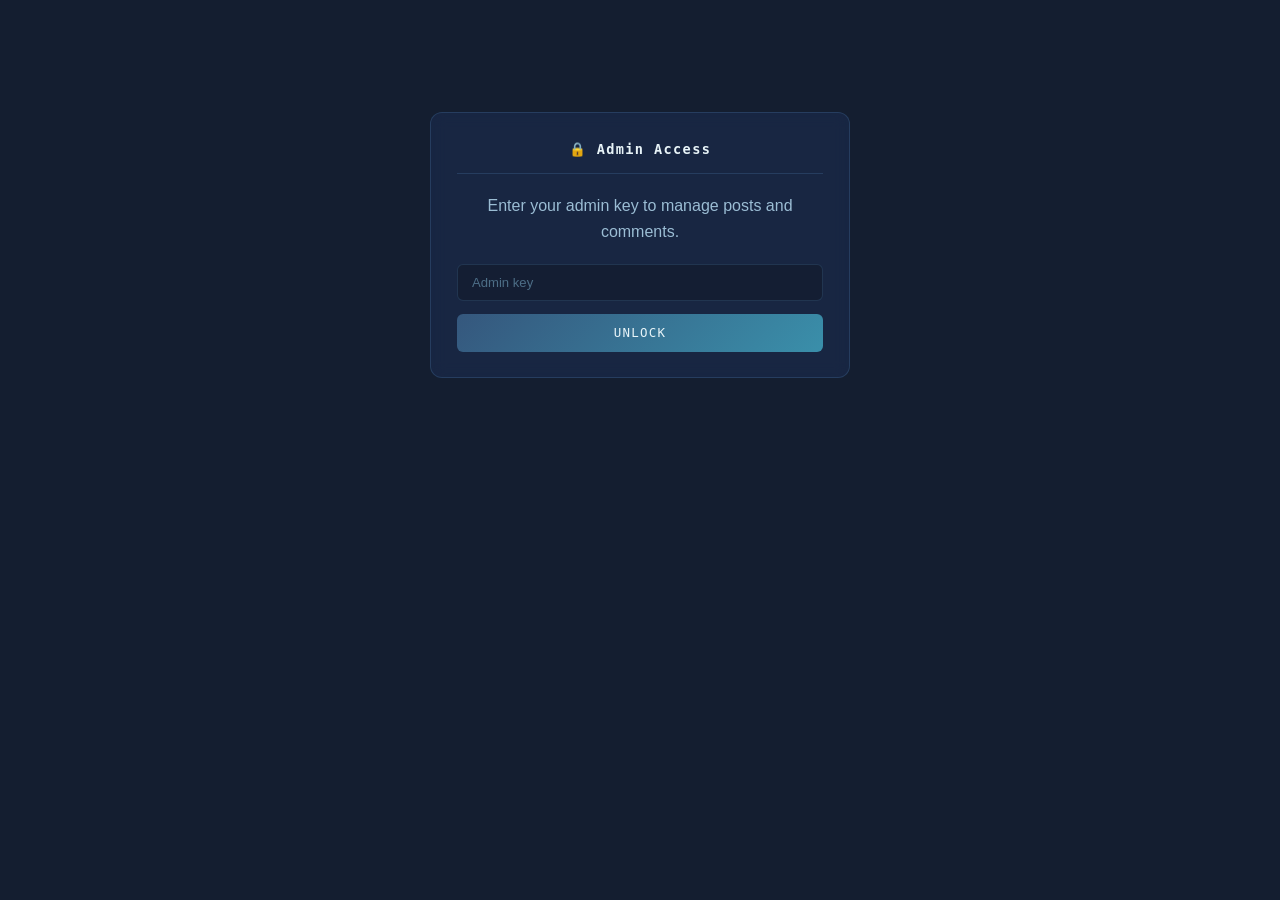
==== admin.html @ 02343861 "Create admin.html" ====
<!DOCTYPE html>
<html lang="en">
<head>
<meta charset="UTF-8"/>
<meta name="viewport" content="width=device-width, initial-scale=1.0"/>
<title>Admin — Moderation</title>
<meta name="robots" content="noindex, nofollow"/>
<link rel="stylesheet" href="style.css"/>
<style>
  body {
    background: var(--navy-deep);
    min-height: 100vh;
    font-family: var(--font-body);
    color: var(--white-pure);
  }
  .admin-wrap { max-width: 760px; margin: 0 auto; padding: 3rem 1.5rem; }
  .admin-gate { max-width: 420px; margin: 4rem auto; text-align: center; }
  .admin-gate p { color: var(--white-dim); }
  .admin-header {
    display: flex;
    justify-content: space-between;
    align-items: center;
    margin-bottom: 2rem;
    flex-wrap: wrap;
    gap: 1rem;
  }
  .admin-header h2 {
    font-family: var(--font-display);
    font-size: 1.6rem;
    color: var(--white-pure);
  }
  .admin-section-title {
    font-family: var(--font-mono);
    font-size: 0.78rem;
    letter-spacing: 0.1em;
    text-transform: uppercase;
    color: var(--cyan-soft);
    margin: 2rem 0 1rem;
  }
  .admin-item { display: flex; justify-content: space-between; align-items: flex-start; gap: 1rem; }
  .admin-item > div:first-child { flex: 1; min-width: 0; }
  .delete-btn {
    background: rgba(239, 68, 68, 0.15);
    border: 1px solid rgba(239, 68, 68, 0.4);
    color: #ef4444;
    font-family: var(--font-mono);
    font-size: 0.7rem;
    padding: 0.45rem 0.9rem;
    border-radius: 6px;
    cursor: pointer;
    white-space: nowrap;
    transition: background 0.2s;
  }
  .delete-btn:hover { background: rgba(239, 68, 68, 0.3); }
  .logout-link {
    font-family: var(--font-mono);
    font-size: 0.72rem;
    color: var(--cyan-soft);
    cursor: pointer;
    text-decoration: underline;
  }
  .logout-link:hover { color: var(--cyan-glow); }
  .empty-state { color: var(--white-ghost); font-family: var(--font-mono); font-size: 0.85rem; }
  .admin-comment-context {
    display: block;
    margin-top: 0.4rem;
    font-family: var(--font-mono);
    font-size: 0.7rem;
    color: var(--white-ghost);
  }
</style>
</head>
<body>

<div class="admin-wrap">

  <!-- GATE -->
  <div id="admin-gate" class="admin-gate comments-panel">
    <h3>🔒 Admin Access</h3>
    <p style="margin-bottom: 1.2rem;">Enter your admin key to manage posts and comments.</p>
    <div class="form-row">
      <input type="password" id="gate-key-input" placeholder="Admin key"/>
    </div>
    <button class="btn-submit" onclick="unlock()">Unlock</button>
  </div>

  <!-- PANEL (hidden until unlocked) -->
  <div id="admin-panel" style="display:none;">
    <div class="admin-header">
      <h2>Moderation</h2>
      <span class="logout-link" onclick="logout()">Log out</span>
    </div>

    <p class="admin-section-title">// posts (<span id="post-count">0</span>)</p>
    <div id="admin-posts-list"></div>

    <p class="admin-section-title">// recent comments (<span id="comment-count">0</span>)</p>
    <div id="admin-comments-list"></div>
  </div>

</div>

<script>
// ⚠️ Keep this in sync with the COMMENTS_API_URL in index.html
const COMMENTS_API_URL = 'https://comments-api2.onrender.com';

function getKey() { return localStorage.getItem('admin_key') || ''; }

function escapeHtml(str) {
  const div = document.createElement('div');
  div.textContent = str;
  return div.innerHTML;
}

function formatDate(iso) {
  return new Date(iso).toLocaleDateString('en-US', { month: 'short', day: 'numeric', year: 'numeric' });
}

async function unlock() {
  const key = document.getElementById('gate-key-input').value;
  if (!key) return;
  try {
    // Validation trick: id 0 never exists (ids start at 1), so this call either
    // confirms the key (200) or rejects it (401) without deleting anything real.
    const res = await fetch(`${COMMENTS_API_URL}/api/comments/0`, {
      method: 'DELETE',
      headers: { 'x-admin-key': key },
    });
    if (res.status === 401) {
      alert('Wrong admin key.');
      return;
    }
    localStorage.setItem('admin_key', key);
    showPanel();
  } catch (err) {
    console.error(err);
    alert('Could not reach the API. Check your connection and try again.');
  }
}

function logout() {
  localStorage.removeItem('admin_key');
  document.getElementById('admin-panel').style.display = 'none';
  document.getElementById('admin-gate').style.display = 'block';
  document.getElementById('gate-key-input').value = '';
}

function showPanel() {
  document.getElementById('admin-gate').style.display = 'none';
  document.getElementById('admin-panel').style.display = 'block';
  loadAdminPosts();
  loadAdminComments();
}

async function loadAdminPosts() {
  const list = document.getElementById('admin-posts-list');
  try {
    const res = await fetch(`${COMMENTS_API_URL}/api/posts`);
    const posts = await res.json();
    document.getElementById('post-count').textContent = posts.length;
    list.innerHTML = '';
    if (posts.length === 0) {
      list.innerHTML = '<p class="empty-state">No posts yet.</p>';
      return;
    }
    posts.forEach(post => {
      const card = document.createElement('div');
      card.className = 'blog-post-card';
      card.innerHTML = `
        <div class="admin-item">
          <div>
            <div class="blog-post-header">
              <div class="blog-category">${escapeHtml(post.category)}</div>
              <h3>${escapeHtml(post.title)}</h3>
            </div>
            <p>${escapeHtml(post.summary)}</p>
            <span class="blog-meta">${formatDate(post.created_at)} · ${post.read_time_minutes} min read · 💬 ${post.comment_count} comments</span>
          </div>
          <button class="delete-btn">Delete</button>
        </div>
      `;
      card.querySelector('.delete-btn').addEventListener('click', () => deletePost(post.id, post.title));
      list.appendChild(card);
    });
  } catch (err) {
    console.error(err);
    list.innerHTML = '<p class="empty-state">Failed to load posts.</p>';
  }
}

async function deletePost(id, title) {
  if (!confirm(`Delete the post "${title}"? This also deletes its comments. This can't be undone.`)) return;
  try {
    const res = await fetch(`${COMMENTS_API_URL}/api/posts/${id}`, {
      method: 'DELETE',
      headers: { 'x-admin-key': getKey() },
    });
    if (!res.ok) throw new Error('Failed');
    loadAdminPosts();
    loadAdminComments();
  } catch (err) {
    console.error(err);
    alert('Failed to delete post.');
  }
}

async function loadAdminComments() {
  const list = document.getElementById('admin-comments-list');
  try {
    const [commentsRes, postsRes] = await Promise.all([
      fetch(`${COMMENTS_API_URL}/api/comments`),
      fetch(`${COMMENTS_API_URL}/api/posts`),
    ]);
    const comments = await commentsRes.json();
    const posts = await postsRes.json();
    const postTitleById = {};
    posts.forEach(p => { postTitleById[p.id] = p.title; });

    document.getElementById('comment-count').textContent = comments.length;
    list.innerHTML = '';
    if (comments.length === 0) {
      list.innerHTML = '<p class="empty-state">No comments yet.</p>';
      return;
    }
    comments.forEach(c => {
      const initials = c.name.split(' ').map(w => w[0]).join('').slice(0, 2).toUpperCase();
      const context = c.post_id
        ? `on "${escapeHtml(postTitleById[c.post_id] || 'a deleted post')}"`
        : '(general comment)';
      const item = document.createElement('div');
      item.className = 'comment-item';
      item.innerHTML = `
        <div class="admin-item">
          <div>
            <div class="comment-author">
              <div class="comment-avatar">${escapeHtml(initials)}</div>
              <span class="comment-name">${escapeHtml(c.name)}</span>
              <span class="comment-date">${formatDate(c.created_at)}</span>
            </div>
            <p class="comment-text">${escapeHtml(c.text)}</p>
            <span class="admin-comment-context">${context}</span>
          </div>
          <button class="delete-btn">Delete</button>
        </div>
      `;
      item.querySelector('.delete-btn').addEventListener('click', () => deleteComment(c.id));
      list.appendChild(item);
    });
  } catch (err) {
    console.error(err);
    list.innerHTML = '<p class="empty-state">Failed to load comments.</p>';
  }
}

async function deleteComment(id) {
  if (!confirm("Delete this comment? This can't be undone.")) return;
  try {
    const res = await fetch(`${COMMENTS_API_URL}/api/comments/${id}`, {
      method: 'DELETE',
      headers: { 'x-admin-key': getKey() },
    });
    if (!res.ok) throw new Error('Failed');
    loadAdminComments();
    loadAdminPosts(); // refresh comment counts shown on post cards
  } catch (err) {
    console.error(err);
    alert('Failed to delete comment.');
  }
}

// Skip the gate if we already have a key stored from last time
if (getKey()) {
  showPanel();
}
</script>

</body>
</html>
---- style.css ----
/* ═══════════════════════════════════════════
   TOKENS — Navy Mirage
═══════════════════════════════════════════ */
:root {
  --navy-deep:    #141E30;
  --navy-mid:     #1a2a4a;
  --navy-steel:   #35577D;
  --navy-light:   #4a6d96;
  --cyan-glow:    #0FF0FC;
  --cyan-soft:    #7EC8E3;
  --cyan-dim:     #3a8faa;
  --white-pure:   #E8F4F8;
  --white-dim:    #9bbdd4;
  --white-ghost:  #4d6e87;
  --glass-bg:     rgba(20, 30, 48, 0.72);
  --glass-border: rgba(14, 240, 252, 0.18);
  --card-bg:      rgba(26, 42, 74, 0.7);
  --card-border:  rgba(53, 87, 125, 0.5);
  --font-display: 'Orbitron', monospace;
  --font-body:    'Inter', sans-serif;
  --font-mono:    'JetBrains Mono', monospace;
}

*, *::before, *::after { box-sizing: border-box; margin: 0; padding: 0; }

html { scroll-behavior: smooth; }

body {
  background: var(--navy-deep);
  color: var(--white-pure);
  font-family: var(--font-body);
  font-size: 16px;
  line-height: 1.6;
  overflow-x: hidden;
}

/* ═══════════════════════════════════════════
   SCROLLBAR
═══════════════════════════════════════════ */
::-webkit-scrollbar { width: 6px; }
::-webkit-scrollbar-track { background: var(--navy-deep); }
::-webkit-scrollbar-thumb { background: var(--navy-steel); border-radius: 3px; }
::-webkit-scrollbar-thumb:hover { background: var(--cyan-dim); }

/* ═══════════════════════════════════════════
   NAVIGATION
═══════════════════════════════════════════ */
nav {
  position: fixed;
  top: 0; left: 0; right: 0;
  z-index: 1000;
  padding: 0 2rem;
  height: 64px;
  display: flex;
  align-items: center;
  justify-content: space-between;
  background: var(--glass-bg);
  backdrop-filter: blur(16px);
  -webkit-backdrop-filter: blur(16px);
  border-bottom: 1px solid var(--glass-border);
  transition: background 0.3s;
}

.nav-logo {
  font-family: var(--font-display);
  font-size: 1rem;
  font-weight: 700;
  color: var(--cyan-glow);
  text-decoration: none;
  letter-spacing: 0.15em;
  text-shadow: 0 0 18px rgba(15,240,252,0.5);
}

.nav-logo span { color: var(--white-pure); }

.nav-links {
  display: flex;
  gap: 2rem;
  list-style: none;
}

.nav-links a {
  font-family: var(--font-mono);
  font-size: 0.78rem;
  color: var(--white-dim);
  text-decoration: none;
  letter-spacing: 0.1em;
  text-transform: uppercase;
  transition: color 0.2s;
  position: relative;
}

.nav-links a::after {
  content: '';
  position: absolute;
  bottom: -4px; left: 0;
  width: 0; height: 1px;
  background: var(--cyan-glow);
  transition: width 0.3s;
}

.nav-links a:hover { color: var(--cyan-glow); }
.nav-links a:hover::after { width: 100%; }

.nav-cta {
  font-family: var(--font-mono);
  font-size: 0.75rem;
  padding: 0.45rem 1.2rem;
  border: 1px solid var(--cyan-glow);
  color: var(--cyan-glow);
  background: transparent;
  border-radius: 4px;
  cursor: pointer;
  text-decoration: none;
  letter-spacing: 0.1em;
  transition: background 0.2s, box-shadow 0.2s;
}

.nav-cta:hover {
  background: rgba(15,240,252,0.1);
  box-shadow: 0 0 20px rgba(15,240,252,0.25);
}

.nav-hamburger {
  display: none;
  flex-direction: column;
  gap: 5px;
  cursor: pointer;
  background: none;
  border: none;
  padding: 4px;
}
.nav-hamburger span {
  display: block; width: 24px; height: 2px;
  background: var(--white-pure); border-radius: 2px;
  transition: 0.3s;
}

/* ═══════════════════════════════════════════
   HERO
═══════════════════════════════════════════ */
#hero {
  min-height: 100vh;
  display: flex;
  align-items: center;
  justify-content: center;
  position: relative;
  overflow: hidden;
  padding: 80px 2rem 2rem;
}

/* Radar sweep — the signature element */
.radar-canvas {
  position: absolute;
  inset: 0;
  pointer-events: none;
  opacity: 0.22;
}

/* Grid overlay */
.hero-grid {
  position: absolute;
  inset: 0;
  background-image:
    linear-gradient(rgba(15,240,252,0.04) 1px, transparent 1px),
    linear-gradient(90deg, rgba(15,240,252,0.04) 1px, transparent 1px);
  background-size: 60px 60px;
  pointer-events: none;
}

/* Gradient fade from bottom */
.hero-fade {
  position: absolute;
  bottom: 0; left: 0; right: 0;
  height: 180px;
  background: linear-gradient(transparent, var(--navy-deep));
  pointer-events: none;
}

.hero-content {
  position: relative;
  z-index: 2;
  max-width: 800px;
  text-align: center;
}

.hero-eyebrow {
  font-family: var(--font-mono);
  font-size: 0.78rem;
  letter-spacing: 0.25em;
  color: var(--cyan-glow);
  text-transform: uppercase;
  margin-bottom: 1.2rem;
  opacity: 0;
  animation: fadeUp 0.8s 0.3s forwards;
}

.hero-eyebrow::before {
  content: '> ';
  opacity: 0.5;
}

.hero-name {
  font-family: var(--font-display);
  font-size: clamp(2.4rem, 6vw, 4.5rem);
  font-weight: 900;
  line-height: 1.05;
  color: var(--white-pure);
  margin-bottom: 0.5rem;
  opacity: 0;
  animation: fadeUp 0.8s 0.5s forwards;
}

.hero-name .highlight {
  background: linear-gradient(135deg, var(--cyan-glow), var(--cyan-soft));
  -webkit-background-clip: text;
  -webkit-text-fill-color: transparent;
  background-clip: text;
  filter: drop-shadow(0 0 20px rgba(15,240,252,0.4));
}

.hero-title {
  font-family: var(--font-mono);
  font-size: clamp(0.9rem, 2vw, 1.1rem);
  color: var(--white-dim);
  margin-bottom: 2rem;
  min-height: 2em;
  opacity: 0;
  animation: fadeUp 0.8s 0.7s forwards;
}

.cursor {
  display: inline-block;
  width: 2px;
  height: 1.1em;
  background: var(--cyan-glow);
  margin-left: 2px;
  vertical-align: middle;
  animation: blink 1s infinite;
}

.hero-desc {
  font-size: 1.05rem;
  color: var(--white-dim);
  line-height: 1.75;
  max-width: 580px;
  margin: 0 auto 2.5rem;
  opacity: 0;
  animation: fadeUp 0.8s 0.9s forwards;
}

.hero-buttons {
  display: flex;
  gap: 1rem;
  justify-content: center;
  flex-wrap: wrap;
  opacity: 0;
  animation: fadeUp 0.8s 1.1s forwards;
}

.btn-primary {
  font-family: var(--font-mono);
  font-size: 0.82rem;
  letter-spacing: 0.1em;
  padding: 0.8rem 2rem;
  background: linear-gradient(135deg, var(--navy-steel), var(--cyan-dim));
  color: var(--white-pure);
  border: none;
  border-radius: 4px;
  cursor: pointer;
  text-decoration: none;
  text-transform: uppercase;
  transition: transform 0.2s, box-shadow 0.2s;
  box-shadow: 0 0 0 1px rgba(15,240,252,0.3), 0 4px 24px rgba(0,0,0,0.4);
}

.btn-primary:hover {
  transform: translateY(-2px);
  box-shadow: 0 0 24px rgba(15,240,252,0.3), 0 8px 32px rgba(0,0,0,0.5);
}

.btn-secondary {
  font-family: var(--font-mono);
  font-size: 0.82rem;
  letter-spacing: 0.1em;
  padding: 0.8rem 2rem;
  background: transparent;
  color: var(--cyan-glow);
  border: 1px solid rgba(15,240,252,0.4);
  border-radius: 4px;
  cursor: pointer;
  text-decoration: none;
  text-transform: uppercase;
  transition: transform 0.2s, background 0.2s, box-shadow 0.2s;
}

.btn-secondary:hover {
  transform: translateY(-2px);
  background: rgba(15,240,252,0.08);
  box-shadow: 0 0 20px rgba(15,240,252,0.2);
}

/* Status indicators */
.hero-status {
  display: flex;
  gap: 2rem;
  justify-content: center;
  margin-top: 3rem;
  flex-wrap: wrap;
  opacity: 0;
  animation: fadeUp 0.8s 1.3s forwards;
}

.status-item {
  display: flex;
  align-items: center;
  gap: 0.5rem;
  font-family: var(--font-mono);
  font-size: 0.72rem;
  color: var(--white-dim);
  letter-spacing: 0.05em;
}

.status-dot {
  width: 8px; height: 8px;
  border-radius: 50%;
  background: #22c55e;
  box-shadow: 0 0 8px #22c55e;
  animation: pulse-green 2s infinite;
}

/* ═══════════════════════════════════════════
   SHARED SECTION STYLES
═══════════════════════════════════════════ */
section {
  padding: 6rem 2rem;
  max-width: 1100px;
  margin: 0 auto;
}

.section-label {
  font-family: var(--font-mono);
  font-size: 0.72rem;
  letter-spacing: 0.25em;
  color: var(--cyan-glow);
  text-transform: uppercase;
  margin-bottom: 0.5rem;
}

.section-title {
  font-family: var(--font-display);
  font-size: clamp(1.6rem, 4vw, 2.4rem);
  font-weight: 700;
  color: var(--white-pure);
  margin-bottom: 1rem;
  line-height: 1.2;
}

.section-line {
  width: 60px; height: 2px;
  background: linear-gradient(90deg, var(--cyan-glow), transparent);
  margin-bottom: 2.5rem;
}

/* Full-width stripe sections */
.section-stripe {
  background: linear-gradient(180deg, var(--navy-deep) 0%, var(--navy-mid) 50%, var(--navy-deep) 100%);
  padding: 6rem 0;
}

.section-stripe > .inner {
  max-width: 1100px;
  margin: 0 auto;
  padding: 0 2rem;
}

/* Reveal animation */
.reveal {
  opacity: 0;
  transform: translateY(30px);
  transition: opacity 0.7s ease, transform 0.7s ease;
}
.reveal.visible {
  opacity: 1;
  transform: translateY(0);
}

/* ═══════════════════════════════════════════
   ABOUT
═══════════════════════════════════════════ */
#about .about-grid {
  display: grid;
  grid-template-columns: 1fr 1.6fr;
  gap: 4rem;
  align-items: start;
}

.about-visual {
  position: relative;
}

.about-avatar {
  width: 100%;
  aspect-ratio: 1;
  border-radius: 12px;
  background: linear-gradient(135deg, var(--navy-mid), var(--navy-steel));
  border: 1px solid var(--glass-border);
  display: flex;
  align-items: center;
  justify-content: center;
  font-size: 5rem;
  color: var(--cyan-soft);
  position: relative;
  overflow: hidden;
}

.about-avatar::before {
  content: '';
  position: absolute;
  inset: -1px;
  border-radius: 12px;
  background: linear-gradient(135deg, rgba(15,240,252,0.3), transparent, rgba(53,87,125,0.4));
  pointer-events: none;
}

.about-corner {
  position: absolute;
  width: 20px; height: 20px;
  border-color: var(--cyan-glow);
  border-style: solid;
  opacity: 0.6;
}
.about-corner.tl { top: -6px; left: -6px; border-width: 2px 0 0 2px; }
.about-corner.tr { top: -6px; right: -6px; border-width: 2px 2px 0 0; }
.about-corner.bl { bottom: -6px; left: -6px; border-width: 0 0 2px 2px; }
.about-corner.br { bottom: -6px; right: -6px; border-width: 0 2px 2px 0; }

.about-stats {
  display: grid;
  grid-template-columns: 1fr 1fr;
  gap: 1rem;
  margin-top: 1.5rem;
}

.stat-box {
  background: var(--card-bg);
  border: 1px solid var(--card-border);
  border-radius: 8px;
  padding: 1rem;
  text-align: center;
  backdrop-filter: blur(8px);
}

.stat-number {
  font-family: var(--font-display);
  font-size: 1.8rem;
  font-weight: 700;
  color: var(--cyan-glow);
  line-height: 1;
}

.stat-label {
  font-size: 0.72rem;
  color: var(--white-dim);
  margin-top: 0.3rem;
  letter-spacing: 0.05em;
}

.about-text p {
  color: var(--white-dim);
  margin-bottom: 1.2rem;
  line-height: 1.8;
}

.about-tags {
  display: flex;
  flex-wrap: wrap;
  gap: 0.5rem;
  margin-top: 1.5rem;
}

.tag {
  font-family: var(--font-mono);
  font-size: 0.72rem;
  padding: 0.35rem 0.8rem;
  background: rgba(53,87,125,0.3);
  border: 1px solid rgba(53,87,125,0.5);
  border-radius: 4px;
  color: var(--cyan-soft);
  letter-spacing: 0.05em;
}

/* ═══════════════════════════════════════════
   SKILLS
═══════════════════════════════════════════ */
#skills {
  padding: 6rem 2rem;
}

.skills-categories {
  display: grid;
  grid-template-columns: repeat(auto-fit, minmax(280px, 1fr));
  gap: 1.5rem;
}

.skill-category {
  background: var(--card-bg);
  border: 1px solid var(--card-border);
  border-radius: 12px;
  padding: 1.8rem;
  backdrop-filter: blur(8px);
  transition: border-color 0.3s, transform 0.3s;
}

.skill-category:hover {
  border-color: rgba(15,240,252,0.35);
  transform: translateY(-3px);
}

.skill-cat-icon {
  font-size: 1.8rem;
  margin-bottom: 0.8rem;
}

.skill-cat-name {
  font-family: var(--font-display);
  font-size: 0.85rem;
  color: var(--cyan-soft);
  letter-spacing: 0.1em;
  margin-bottom: 1.2rem;
  text-transform: uppercase;
}

.skill-bar-row {
  margin-bottom: 0.9rem;
}

.skill-bar-label {
  display: flex;
  justify-content: space-between;
  font-size: 0.78rem;
  color: var(--white-dim);
  margin-bottom: 0.35rem;
  font-family: var(--font-mono);
}

.skill-bar-track {
  height: 4px;
  background: rgba(53,87,125,0.3);
  border-radius: 2px;
  overflow: hidden;
}

.skill-bar-fill {
  height: 100%;
  border-radius: 2px;
  background: linear-gradient(90deg, var(--navy-steel), var(--cyan-glow));
  width: 0;
  transition: width 1.2s cubic-bezier(0.4, 0, 0.2, 1);
  box-shadow: 0 0 8px rgba(15,240,252,0.4);
}

/* ═══════════════════════════════════════════
   CERTIFICATIONS
═══════════════════════════════════════════ */
#certifications {
  padding: 6rem 2rem;
}

.cert-grid {
  display: grid;
  grid-template-columns: repeat(auto-fit, minmax(260px, 1fr));
  gap: 1.5rem;
}

.cert-card {
  background: var(--card-bg);
  border: 1px solid var(--card-border);
  border-radius: 12px;
  padding: 1.8rem;
  display: flex;
  gap: 1rem;
  align-items: flex-start;
  backdrop-filter: blur(8px);
  transition: border-color 0.3s, transform 0.3s, box-shadow 0.3s;
  position: relative;
  overflow: hidden;
}

.cert-card::before {
  content: '';
  position: absolute;
  top: 0; left: 0; right: 0;
  height: 2px;
  background: linear-gradient(90deg, var(--navy-steel), var(--cyan-glow), var(--navy-steel));
  opacity: 0;
  transition: opacity 0.3s;
}

.cert-card:hover {
  border-color: rgba(15,240,252,0.3);
  transform: translateY(-3px);
  box-shadow: 0 12px 40px rgba(0,0,0,0.4);
}

.cert-card:hover::before { opacity: 1; }

.cert-badge {
  width: 48px; height: 48px;
  border-radius: 8px;
  background: linear-gradient(135deg, var(--navy-steel), var(--navy-mid));
  border: 1px solid var(--glass-border);
  display: flex;
  align-items: center;
  justify-content: center;
  font-size: 1.4rem;
  flex-shrink: 0;
}

.cert-info h4 {
  font-family: var(--font-display);
  font-size: 0.78rem;
  color: var(--white-pure);
  margin-bottom: 0.3rem;
  letter-spacing: 0.05em;
  line-height: 1.3;
}

.cert-info .cert-issuer {
  font-size: 0.72rem;
  color: var(--cyan-soft);
  font-family: var(--font-mono);
  margin-bottom: 0.4rem;
}

.cert-status {
  display: inline-flex;
  align-items: center;
  gap: 0.3rem;
  font-size: 0.65rem;
  font-family: var(--font-mono);
  padding: 0.2rem 0.6rem;
  border-radius: 20px;
  letter-spacing: 0.05em;
}

.cert-status.active {
  background: rgba(34,197,94,0.15);
  color: #22c55e;
  border: 1px solid rgba(34,197,94,0.3);
}

.cert-status.in-progress {
  background: rgba(234,179,8,0.15);
  color: #eab308;
  border: 1px solid rgba(234,179,8,0.3);
}

/* ═══════════════════════════════════════════
   PROJECTS
═══════════════════════════════════════════ */
#projects {
  padding: 6rem 2rem;
}

.project-grid {
  display: grid;
  grid-template-columns: repeat(auto-fit, minmax(320px, 1fr));
  gap: 1.5rem;
}

.project-card {
  background: var(--card-bg);
  border: 1px solid var(--card-border);
  border-radius: 12px;
  overflow: hidden;
  backdrop-filter: blur(8px);
  transition: border-color 0.3s, transform 0.3s, box-shadow 0.3s;
}

.project-card:hover {
  border-color: rgba(15,240,252,0.35);
  transform: translateY(-4px);
  box-shadow: 0 16px 48px rgba(0,0,0,0.5);
}

.project-header {
  background: linear-gradient(135deg, var(--navy-mid), var(--navy-steel));
  padding: 1.5rem;
  display: flex;
  align-items: center;
  gap: 1rem;
  border-bottom: 1px solid var(--card-border);
  position: relative;
  overflow: hidden;
}

.project-header::after {
  content: '';
  position: absolute;
  top: -50%; right: -30%;
  width: 120px; height: 120px;
  background: radial-gradient(circle, rgba(15,240,252,0.08), transparent 70%);
  border-radius: 50%;
}

.project-icon {
  font-size: 2rem;
  flex-shrink: 0;
}

.project-meta h3 {
  font-family: var(--font-display);
  font-size: 0.88rem;
  color: var(--white-pure);
  letter-spacing: 0.06em;
  line-height: 1.2;
}

.project-type {
  font-family: var(--font-mono);
  font-size: 0.68rem;
  color: var(--cyan-soft);
  margin-top: 0.2rem;
  letter-spacing: 0.1em;
}

.project-body {
  padding: 1.4rem;
}

.project-body p {
  font-size: 0.88rem;
  color: var(--white-dim);
  line-height: 1.7;
  margin-bottom: 1rem;
}

.project-tech {
  display: flex;
  flex-wrap: wrap;
  gap: 0.4rem;
  margin-bottom: 1.2rem;
}

.tech-pill {
  font-family: var(--font-mono);
  font-size: 0.65rem;
  padding: 0.25rem 0.6rem;
  background: rgba(20,30,48,0.8);
  border: 1px solid rgba(53,87,125,0.5);
  border-radius: 3px;
  color: var(--white-dim);
  letter-spacing: 0.05em;
}

.project-links {
  display: flex;
  gap: 0.8rem;
}

.project-link {
  font-family: var(--font-mono);
  font-size: 0.72rem;
  color: var(--cyan-glow);
  text-decoration: none;
  letter-spacing: 0.05em;
  padding: 0.4rem 0.8rem;
  border: 1px solid rgba(15,240,252,0.3);
  border-radius: 4px;
  transition: background 0.2s, box-shadow 0.2s;
}

.project-link:hover {
  background: rgba(15,240,252,0.08);
  box-shadow: 0 0 12px rgba(15,240,252,0.2);
}

/* ═══════════════════════════════════════════
   BLOG
═══════════════════════════════════════════ */
#blog {
  padding: 6rem 2rem;
}

.blog-grid {
  display: grid;
  grid-template-columns: 1.6fr 1fr;
  gap: 2rem;
  align-items: start;
}

.blog-posts { display: flex; flex-direction: column; gap: 1.5rem; }

.blog-post-card {
  background: var(--card-bg);
  border: 1px solid var(--card-border);
  border-radius: 12px;
  overflow: hidden;
  backdrop-filter: blur(8px);
  transition: border-color 0.3s, transform 0.3s;
  cursor: pointer;
}

.blog-post-card:hover {
  border-color: rgba(15,240,252,0.35);
  transform: translateX(4px);
}

.blog-post-card.featured {
  border-color: rgba(15,240,252,0.25);
}

.blog-post-header {
  padding: 1.4rem 1.4rem 0;
}

.blog-category {
  font-family: var(--font-mono);
  font-size: 0.65rem;
  letter-spacing: 0.15em;
  color: var(--cyan-glow);
  text-transform: uppercase;
  margin-bottom: 0.5rem;
}

.blog-post-card h3 {
  font-family: var(--font-display);
  font-size: 0.92rem;
  color: var(--white-pure);
  letter-spacing: 0.04em;
  line-height: 1.4;
  margin-bottom: 0.6rem;
}

.blog-post-card p {
  font-size: 0.84rem;
  color: var(--white-dim);
  line-height: 1.7;
  padding: 0 1.4rem;
  margin-bottom: 0.8rem;
}

.blog-post-footer {
  display: flex;
  justify-content: space-between;
  align-items: center;
  padding: 0.8rem 1.4rem 1.2rem;
  border-top: 1px solid rgba(53,87,125,0.2);
  margin-top: 0.4rem;
}

.blog-meta {
  font-family: var(--font-mono);
  font-size: 0.65rem;
  color: var(--white-ghost);
  letter-spacing: 0.05em;
}

.blog-read-more {
  font-family: var(--font-mono);
  font-size: 0.68rem;
  color: var(--cyan-soft);
  text-decoration: none;
  letter-spacing: 0.05em;
  transition: color 0.2s;
}

.blog-read-more:hover { color: var(--cyan-glow); }

.blog-actions {
  display: flex;
  justify-content: flex-end;
  margin-bottom: 1.5rem;
}

.btn-new-post {
  font-family: var(--font-mono);
  font-size: 0.72rem;
  letter-spacing: 0.08em;
  padding: 0.6rem 1.2rem;
  background: linear-gradient(135deg, var(--navy-steel), var(--cyan-dim));
  color: var(--white-pure);
  border: none;
  border-radius: 6px;
  cursor: pointer;
  text-transform: uppercase;
  transition: opacity 0.2s, box-shadow 0.2s;
}

.btn-new-post:hover {
  opacity: 0.9;
  box-shadow: 0 0 20px rgba(15,240,252,0.25);
}

.back-link {
  display: inline-block;
  font-family: var(--font-mono);
  font-size: 0.72rem;
  color: var(--cyan-soft);
  text-decoration: none;
  letter-spacing: 0.05em;
  margin-bottom: 1.2rem;
  transition: color 0.2s;
}

.back-link:hover { color: var(--cyan-glow); }

.post-detail-content { margin-top: 0.4rem; }

/* Comments panel */
.comments-panel {
  background: var(--card-bg);
  border: 1px solid var(--card-border);
  border-radius: 12px;
  padding: 1.6rem;
  backdrop-filter: blur(8px);
}

.blog-grid .comments-panel {
  position: sticky;
  top: 80px;
}

.comments-panel h3 {
  font-family: var(--font-display);
  font-size: 0.85rem;
  color: var(--white-pure);
  letter-spacing: 0.1em;
  margin-bottom: 1.2rem;
  padding-bottom: 0.8rem;
  border-bottom: 1px solid var(--card-border);
}

.comment-item {
  margin-bottom: 1.2rem;
  padding-bottom: 1.2rem;
  border-bottom: 1px solid rgba(53,87,125,0.2);
}

.comment-item:last-of-type { border-bottom: none; }

.comment-author {
  display: flex;
  align-items: center;
  gap: 0.6rem;
  margin-bottom: 0.4rem;
}

.comment-avatar {
  width: 28px; height: 28px;
  border-radius: 50%;
  background: linear-gradient(135deg, var(--navy-steel), var(--cyan-dim));
  display: flex;
  align-items: center;
  justify-content: center;
  font-size: 0.7rem;
  color: var(--white-pure);
  font-family: var(--font-mono);
  flex-shrink: 0;
}

.comment-name {
  font-size: 0.78rem;
  font-weight: 600;
  color: var(--white-pure);
}

.comment-date {
  font-family: var(--font-mono);
  font-size: 0.65rem;
  color: var(--white-ghost);
  margin-left: auto;
}

.comment-text {
  font-size: 0.82rem;
  color: var(--white-dim);
  line-height: 1.6;
}

/* Comment form */
.comment-form {
  margin-top: 1.4rem;
  padding-top: 1.2rem;
  border-top: 1px solid var(--card-border);
}

.comment-form h4 {
  font-family: var(--font-mono);
  font-size: 0.72rem;
  color: var(--cyan-soft);
  letter-spacing: 0.1em;
  text-transform: uppercase;
  margin-bottom: 0.8rem;
}

.form-row { margin-bottom: 0.8rem; }

.form-row input,
.form-row textarea {
  width: 100%;
  background: rgba(20,30,48,0.8);
  border: 1px solid rgba(53,87,125,0.4);
  border-radius: 6px;
  padding: 0.65rem 0.9rem;
  color: var(--white-pure);
  font-family: var(--font-body);
  font-size: 0.82rem;
  outline: none;
  transition: border-color 0.2s, box-shadow 0.2s;
  resize: none;
}

.form-row input::placeholder,
.form-row textarea::placeholder { color: var(--white-ghost); }

.form-row input:focus,
.form-row textarea:focus {
  border-color: rgba(15,240,252,0.4);
  box-shadow: 0 0 0 3px rgba(15,240,252,0.06);
}

.btn-submit {
  width: 100%;
  font-family: var(--font-mono);
  font-size: 0.78rem;
  letter-spacing: 0.1em;
  padding: 0.7rem;
  background: linear-gradient(135deg, var(--navy-steel), var(--cyan-dim));
  color: var(--white-pure);
  border: none;
  border-radius: 6px;
  cursor: pointer;
  text-transform: uppercase;
  transition: opacity 0.2s, box-shadow 0.2s;
}

.btn-submit:hover {
  opacity: 0.9;
  box-shadow: 0 0 20px rgba(15,240,252,0.25);
}

/* ═══════════════════════════════════════════
   CONTACT
═══════════════════════════════════════════ */
#contact {
  padding: 6rem 2rem 8rem;
  text-align: center;
}

.contact-card {
  background: linear-gradient(135deg, rgba(26,42,74,0.8), rgba(53,87,125,0.3));
  border: 1px solid var(--glass-border);
  border-radius: 16px;
  padding: 3.5rem;
  max-width: 700px;
  margin: 0 auto;
  backdrop-filter: blur(12px);
  position: relative;
  overflow: hidden;
}

.contact-card::before {
  content: '';
  position: absolute;
  top: -60px; right: -60px;
  width: 200px; height: 200px;
  background: radial-gradient(circle, rgba(15,240,252,0.07), transparent 70%);
  border-radius: 50%;
  pointer-events: none;
}

.contact-card p {
  color: var(--white-dim);
  margin-bottom: 2.5rem;
  line-height: 1.8;
  font-size: 1rem;
}

.contact-links {
  display: flex;
  gap: 1rem;
  justify-content: center;
  flex-wrap: wrap;
  margin-bottom: 2.5rem;
}

.contact-link {
  display: flex;
  align-items: center;
  gap: 0.5rem;
  font-family: var(--font-mono);
  font-size: 0.78rem;
  padding: 0.7rem 1.4rem;
  background: rgba(20,30,48,0.8);
  border: 1px solid var(--card-border);
  border-radius: 8px;
  color: var(--white-dim);
  text-decoration: none;
  letter-spacing: 0.05em;
  transition: border-color 0.2s, color 0.2s, box-shadow 0.2s;
}

.contact-link:hover {
  border-color: rgba(15,240,252,0.4);
  color: var(--cyan-glow);
  box-shadow: 0 0 16px rgba(15,240,252,0.15);
}

.contact-link-icon { font-size: 1rem; }

.resume-btn {
  display: inline-flex;
  align-items: center;
  gap: 0.5rem;
  font-family: var(--font-mono);
  font-size: 0.82rem;
  letter-spacing: 0.1em;
  padding: 0.9rem 2.5rem;
  background: linear-gradient(135deg, var(--navy-steel), var(--cyan-dim));
  color: var(--white-pure);
  border: none;
  border-radius: 8px;
  cursor: pointer;
  text-decoration: none;
  text-transform: uppercase;
  transition: transform 0.2s, box-shadow 0.2s;
  box-shadow: 0 0 0 1px rgba(15,240,252,0.25);
}

.resume-btn:hover {
  transform: translateY(-2px);
  box-shadow: 0 0 28px rgba(15,240,252,0.3), 0 8px 32px rgba(0,0,0,0.4);
}

/* ═══════════════════════════════════════════
   FOOTER
═══════════════════════════════════════════ */
footer {
  border-top: 1px solid rgba(53,87,125,0.3);
  padding: 2rem;
  text-align: center;
}

.footer-inner {
  max-width: 1100px;
  margin: 0 auto;
  display: flex;
  justify-content: space-between;
  align-items: center;
  flex-wrap: wrap;
  gap: 1rem;
}

footer .logo {
  font-family: var(--font-display);
  font-size: 0.85rem;
  color: var(--cyan-glow);
  letter-spacing: 0.15em;
}

footer p {
  font-size: 0.75rem;
  color: var(--white-ghost);
  font-family: var(--font-mono);
  letter-spacing: 0.05em;
}

/* ═══════════════════════════════════════════
   TOAST NOTIFICATION
═══════════════════════════════════════════ */
.toast {
  position: fixed;
  bottom: 2rem;
  right: 2rem;
  background: var(--card-bg);
  border: 1px solid rgba(15,240,252,0.4);
  border-radius: 8px;
  padding: 1rem 1.5rem;
  font-family: var(--font-mono);
  font-size: 0.8rem;
  color: var(--cyan-glow);
  backdrop-filter: blur(12px);
  z-index: 9999;
  transform: translateY(100px);
  opacity: 0;
  transition: transform 0.3s, opacity 0.3s;
  box-shadow: 0 8px 32px rgba(0,0,0,0.4);
}

.toast.show {
  transform: translateY(0);
  opacity: 1;
}

/* ═══════════════════════════════════════════
   ANIMATIONS
═══════════════════════════════════════════ */
@keyframes fadeUp {
  to { opacity: 1; transform: translateY(0); }
  from { opacity: 0; transform: translateY(20px); }
}

@keyframes blink {
  0%, 100% { opacity: 1; }
  50% { opacity: 0; }
}

@keyframes pulse-green {
  0%, 100% { box-shadow: 0 0 8px #22c55e; }
  50% { box-shadow: 0 0 16px #22c55e, 0 0 24px rgba(34,197,94,0.4); }
}

/* ═══════════════════════════════════════════
   RESPONSIVE
═══════════════════════════════════════════ */
@media (max-width: 768px) {
  .nav-links, .nav-cta { display: none; }
  .nav-hamburger { display: flex; }

  #about .about-grid {
    grid-template-columns: 1fr;
    gap: 2rem;
  }

  .about-avatar { max-width: 220px; margin: 0 auto; }

  .blog-grid {
    grid-template-columns: 1fr;
  }

  .comments-panel { position: static; }

  .footer-inner { flex-direction: column; text-align: center; }

  .contact-card { padding: 2rem 1.5rem; }
}

@media (max-width: 480px) {
  section { padding: 4rem 1.2rem; }
  .hero-status { gap: 1rem; }
  .about-stats { grid-template-columns: 1fr 1fr; }
}

/* Mobile nav open state */
nav.mobile-open .nav-links {
  display: flex;
  flex-direction: column;
  position: fixed;
  top: 64px; left: 0; right: 0;
  background: rgba(14,22,38,0.97);
  backdrop-filter: blur(20px);
  padding: 2rem;
  gap: 1.5rem;
  border-bottom: 1px solid var(--glass-border);
}

nav.mobile-open .nav-cta {
  display: block;
  position: fixed;
  top: calc(64px + 2rem + 6 * 3.5rem);
  left: 2rem; right: 2rem;
  text-align: center;
}
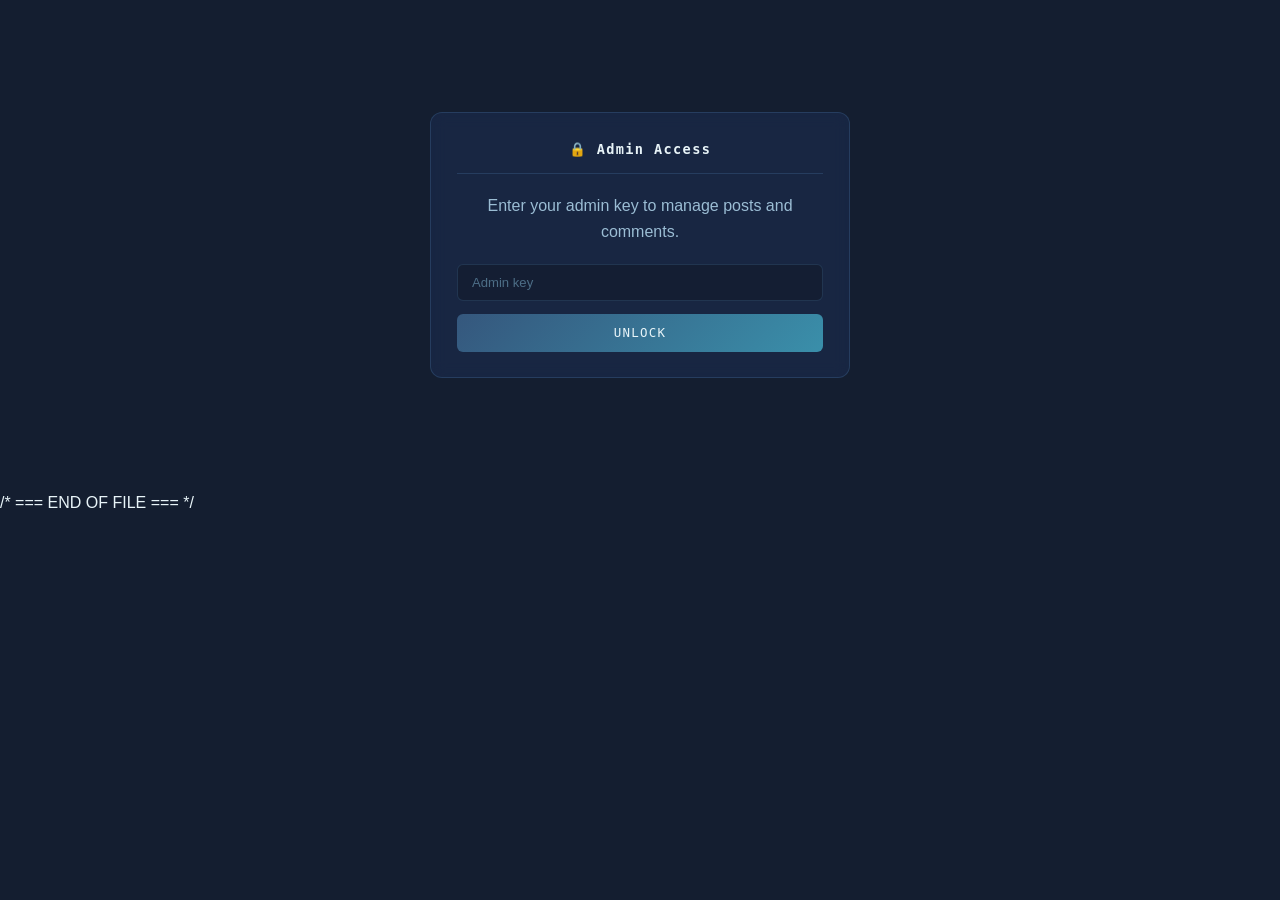
==== commit e32d4467: "Update admin.html" ====
--- a/admin.html
+++ b/admin.html
@@ -104,7 +104,7 @@
 // ⚠️ Keep this in sync with the COMMENTS_API_URL in index.html
 const COMMENTS_API_URL = 'https://comments-api2.onrender.com';
 
-function getKey() { return localStorage.getItem('admin_key') || ''; }
+function getKey() { return sessionStorage.getItem('admin_key') || ''; }
 
 function escapeHtml(str) {
   const div = document.createElement('div');
@@ -130,7 +130,7 @@
       alert('Wrong admin key.');
       return;
     }
-    localStorage.setItem('admin_key', key);
+    sessionStorage.setItem('admin_key', key);
     showPanel();
   } catch (err) {
     console.error(err);
@@ -139,7 +139,7 @@
 }
 
 function logout() {
-  localStorage.removeItem('admin_key');
+  sessionStorage.removeItem('admin_key');
   document.getElementById('admin-panel').style.display = 'none';
   document.getElementById('admin-gate').style.display = 'block';
   document.getElementById('gate-key-input').value = '';
@@ -268,11 +268,13 @@
   }
 }
 
-// Skip the gate if we already have a key stored from last time
+// Skip the gate if this tab still has a key (cleared automatically when the tab closes)
 if (getKey()) {
   showPanel();
 }
 </script>
 
 </body>
-</html>+</html>
+
+/* === END OF FILE === */
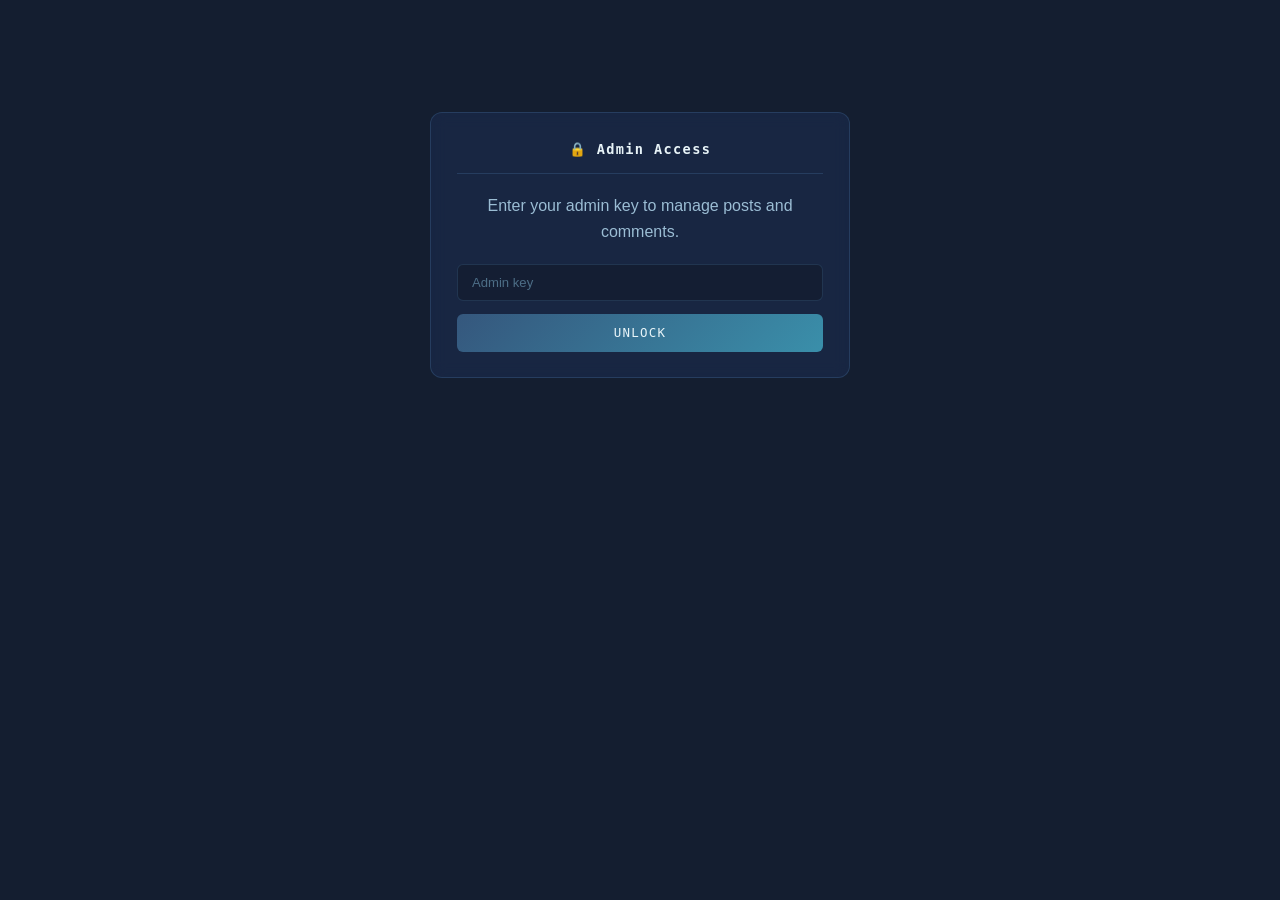
==== commit 6291b506: "Remove EOF from HTML files" ====
--- a/admin.html
+++ b/admin.html
@@ -276,5 +276,3 @@
 
 </body>
 </html>
-
-/* === END OF FILE === */
